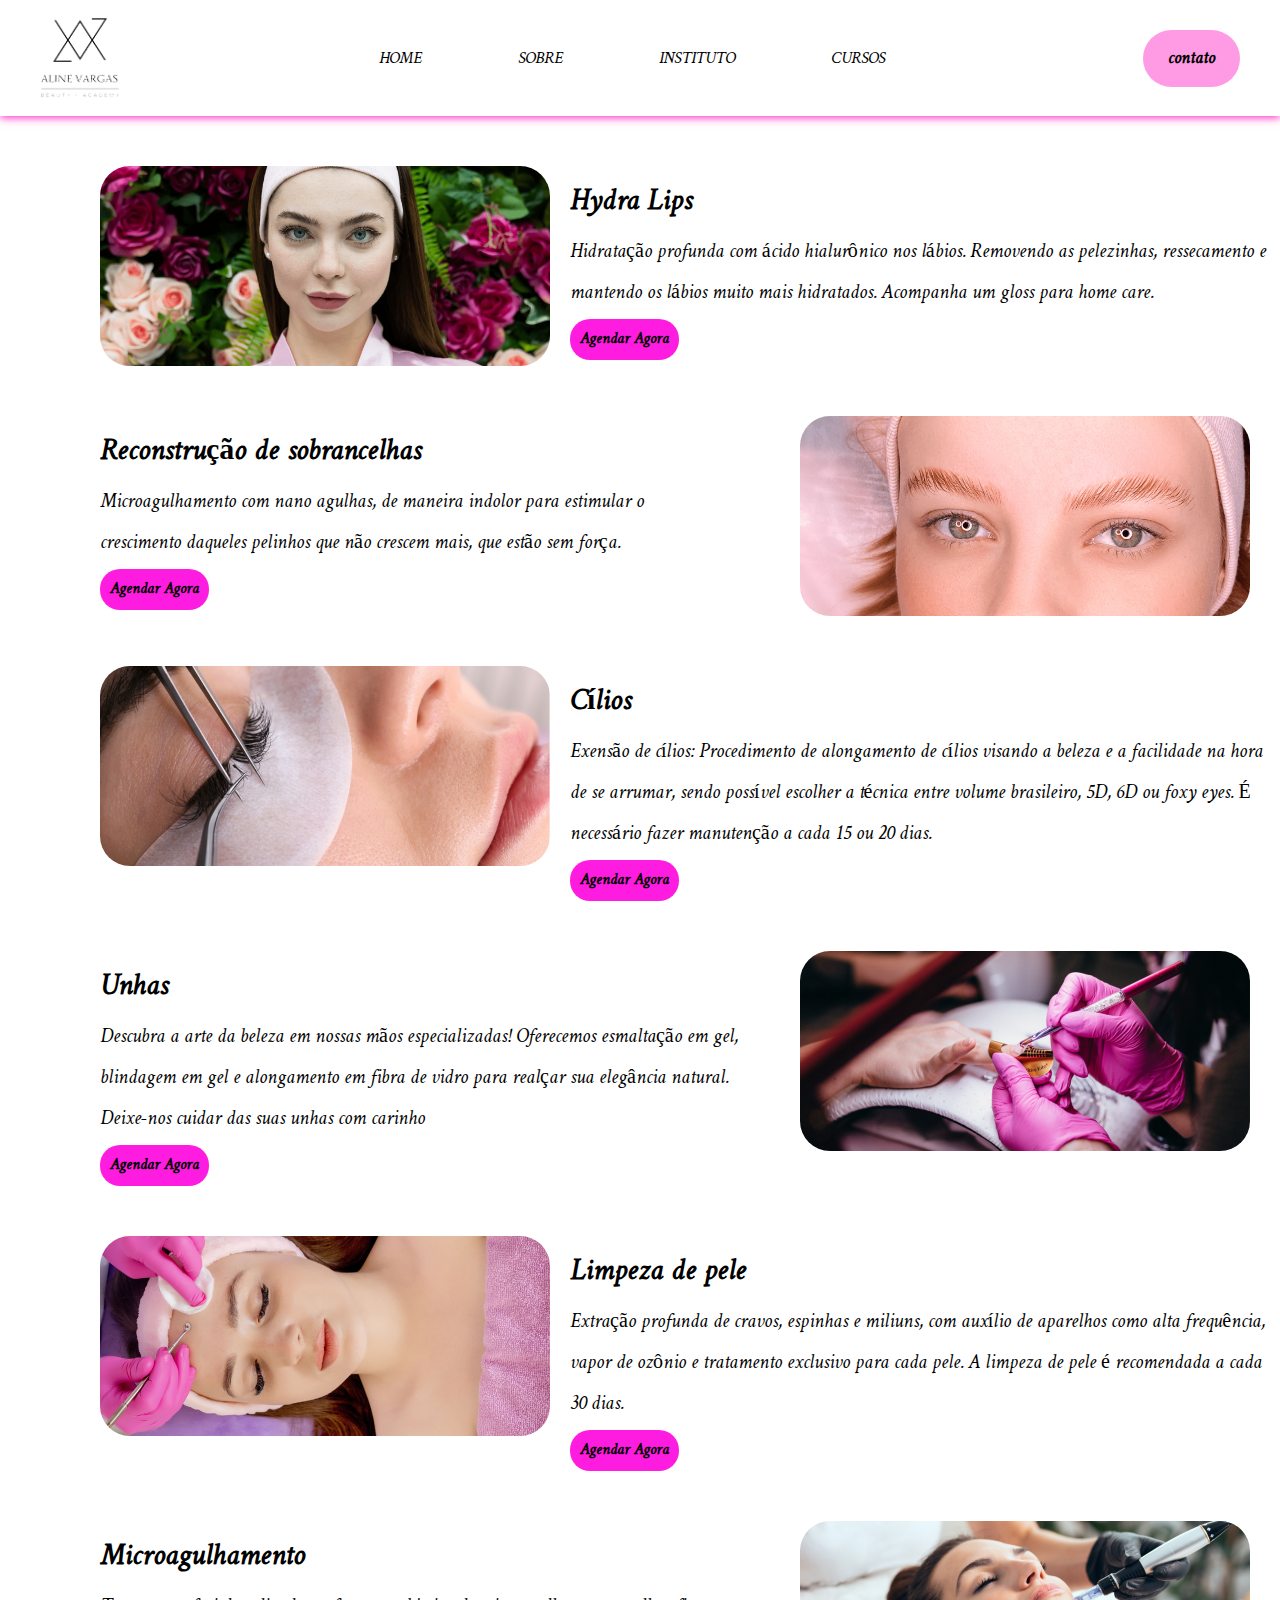
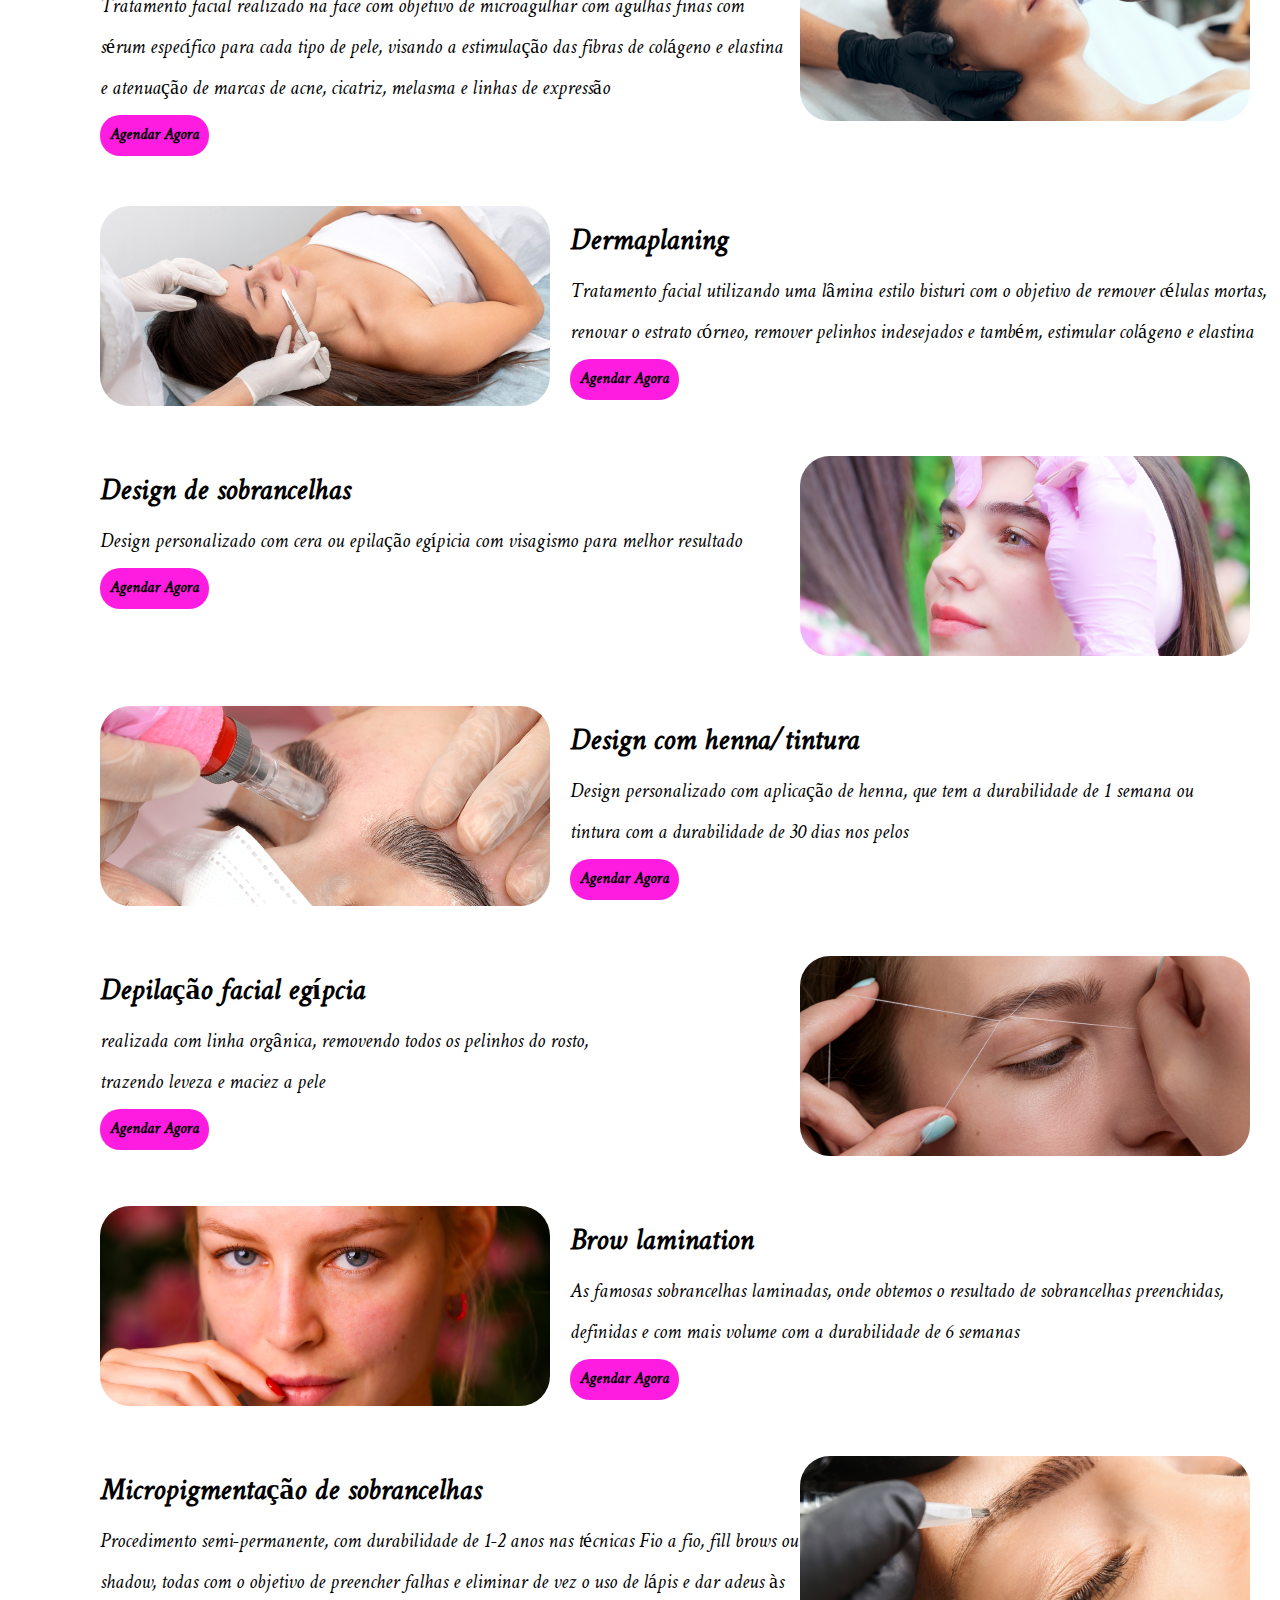
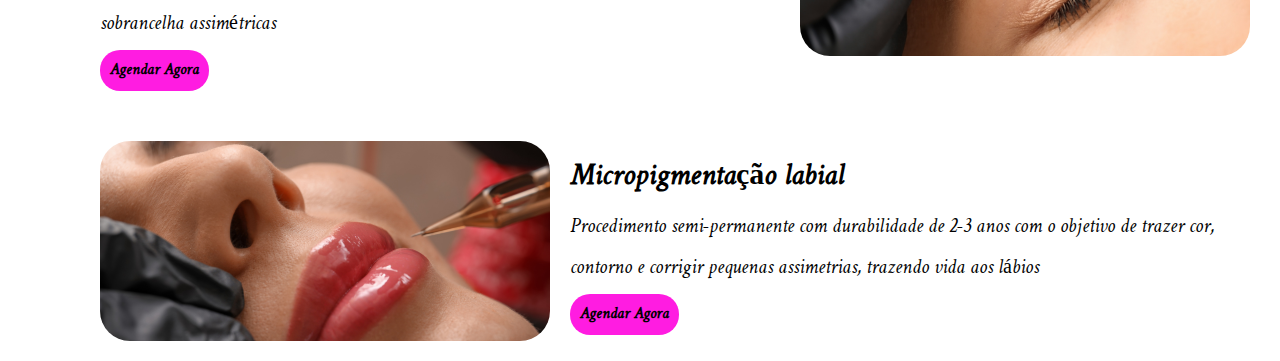
==== SISTER/procedimento.html @ 0fb9bed8 "Add files via upload" ====
<!DOCTYPE html>
<html lang="pt-BR">
<head>
    <meta charset="UTF-8">
    <meta name="viewport" content="width=device-width, initial-scale=1.0">
    <title>Procedimentos</title>
    <link rel="stylesheet" href="css/procedimento.css">
    <link rel="preconnect" href="https://fonts.googleapis.com">
    <link rel="preconnect" href="https://fonts.gstatic.com" crossorigin>
    <link href="https://fonts.googleapis.com/css2?family=Gwendolyn:wght@400;700&family=Metal&display=swap" rel="stylesheet">
</head>
<body>

    <header>
        <nav class="navigation">
            <img src="image/LOGOS ALINE 3_page-0002 (1).png" alt="logo" width="80px" height="80px">
            <ul class="nav-menu">
                <li class="nav-item"><a href="index.html">HOME</a></li>
                <li class="nav-item"><a href="sobre.html">SOBRE</a></li>
                <li class="nav-item"><a href="instituto.html">INSTITUTO</a></li>
                <li class="nav-item"><a href="cursos.html">CURSOS</a></li>
             </ul>


            <div class="contato">
                <a href="https://wa.me/message/DW2FNEF6VYGJM1"><button>contato</button></a>
            </div>
        </nav>

    </header>
    <div class="procedimento">
        <img src="image/Hydra Lips.png" alt="Procedimento 1">
        <div class="texto">
            <h1>Hydra Lips</h1>
            <p> Hidratação profunda com ácido hialurônico nos lábios. Removendo as pelezinhas, ressecamento e mantendo os lábios muito mais hidratados. Acompanha um gloss para home care.</p>
            <a href="https://wa.me/message/DW2FNEF6VYGJM1"><strong>Agendar Agora</strong></a>
        </div>
    </div>

    <div class="procedimento-direito">
        <div class="texto">
            <h1>Reconstrução de sobrancelhas</h1>
            <p>Microagulhamento com nano agulhas, de maneira indolor para estimular o <br>crescimento daqueles pelinhos que não crescem mais, que estão sem força.</p>
            <a href="https://wa.me/message/DW2FNEF6VYGJM1"><strong>Agendar Agora</strong></a>
        </div>
        <img src="image/flow-up.png" alt="Procedimento 2">
    </div>

    <div class="procedimento">
        <img src="image/cilios.png" alt="Procedimento 3">
        <div class="texto">
            <h1>Cílios</h1>
            <p> Exensão de cílios: Procedimento de alongamento de cílios visando a beleza e a facilidade na hora de se arrumar, sendo possível escolher a técnica entre volume brasileiro, 5D, 6D ou foxy eyes. É necessário fazer manutenção a cada 15 ou 20 dias. </p>
            <a href="https://wa.me/message/DW2FNEF6VYGJM1"><strong>Agendar Agora</strong></a>
        </div>
    </div>

    <div class="procedimento-direito">
        <div class="texto">
            <h1>Unhas</h1>
            <p>Descubra a arte da beleza em nossas mãos especializadas! Oferecemos esmaltação em gel, blindagem em gel e alongamento em fibra de vidro para realçar sua elegância natural. <br> Deixe-nos cuidar das suas unhas com carinho </p>
            <a href="https://wa.me/message/DW2FNEF6VYGJM1"><strong>Agendar Agora</strong></a>
        </div>
        <img src="image/unhas.png" alt="Procedimento 4">
    </div>

    <div class="procedimento">
        <img src="image/limpeza de pele.png" alt="Procedimento 5">
        <div class="texto">
            <h1>Limpeza de pele</h1>
            <p>Extração profunda de cravos, espinhas e miliuns, com auxílio de aparelhos como alta frequência, vapor de ozônio e tratamento exclusivo para cada pele. A limpeza de pele é recomendada a cada 30 dias.</p>
            <a href="https://wa.me/message/DW2FNEF6VYGJM1"><strong>Agendar Agora</strong></a>
        </div>
    </div>

    <div class="procedimento-direito">
        <div class="texto">
            <h1>Microagulhamento</h1>
            <p>Tratamento facial realizado na face com objetivo de microagulhar com agulhas finas com <br>sérum específico para cada tipo de pele, visando a estimulação das fibras de colágeno e elastina <br> e atenuação de marcas de acne, cicatriz, melasma e linhas de expressão</p>
            <a href="https://wa.me/message/DW2FNEF6VYGJM1"><strong>Agendar Agora</strong></a>
        </div>
        <img src="image/microagulhamento.png" alt="Procedimento 6">
    </div>

    <div class="procedimento">
        <img src="image/dermapleining.png" alt="Procedimento 5">
        <div class="texto">
            <h1>Dermaplaning</h1>
            <p>Tratamento facial utilizando uma lâmina estilo bisturi com o objetivo de remover células mortas, renovar o estrato córneo, remover pelinhos indesejados e também, estimular colágeno e elastina</p>
            <a href="https://wa.me/message/DW2FNEF6VYGJM1"><strong>Agendar Agora</strong></a>
        </div>
    </div>
    
    <div class="procedimento-direito">
        <div class="texto">
            <h1>Design de sobrancelhas </h1>
            <p>Design personalizado com cera ou epilação egípicia com visagismo para melhor resultado</p>
            <a href="https://wa.me/message/DW2FNEF6VYGJM1"><strong>Agendar Agora</strong></a>
        </div>
        <img src="image/design sobrancelha.png" alt="Procedimento 6">
    </div>

    <div class="procedimento">
        <img src="image/designhenna.png" alt="Procedimento 5">
        <div class="texto">
            <h1>Design com henna/tintura </h1>
            <p>Design personalizado com aplicação de henna, que tem a durabilidade de 1 semana ou <br> tintura com a durabilidade de 30 dias nos pelos</p>
            <a href="https://wa.me/message/DW2FNEF6VYGJM1"><strong>Agendar Agora</strong></a>
        </div>
    </div>

    <div class="procedimento-direito">
        <div class="texto">
            <h1>Depilação facial egípcia</h1>
            <p>realizada com linha orgânica, removendo todos os pelinhos do rosto, <br>trazendo leveza e maciez a pele</p>
            <a href="https://wa.me/message/DW2FNEF6VYGJM1"><strong>Agendar Agora</strong></a>
        </div>
        <img src="image/epilacao-facial-e-buco.jpg" alt="Procedimento 6">
    </div>

    <div class="procedimento">
        <img src="image/browlamination.png" alt="Procedimento 5">
        <div class="texto">
            <h1>Brow lamination </h1>
            <p>As famosas sobrancelhas laminadas, onde obtemos o resultado de sobrancelhas preenchidas, definidas e com mais volume com a durabilidade de 6 semanas</p>
            <a href="https://wa.me/message/DW2FNEF6VYGJM1"><strong>Agendar Agora</strong></a>
        </div>
    </div>

    <div class="procedimento-direito">
        <div class="texto">
            <h1>Micropigmentação de sobrancelhas </h1>
            <p>Procedimento semi-permanente, com durabilidade de 1-2 anos nas técnicas Fio a fio, fill brows ou shadow, todas com o objetivo de preencher falhas e eliminar de vez o uso de lápis e dar adeus às sobrancelha assimétricas</p>
            <a href="https://wa.me/message/DW2FNEF6VYGJM1"><strong>Agendar Agora</strong></a>
        </div>
        <img src="image/microdosobran.jpg" alt="Procedimento 6">
    </div>

    <div class="procedimento">
        <img src="image/microlabial.jpg" alt="Procedimento 5">
        <div class="texto">
            <h1> Micropigmentação labial</h1>
            <p>Procedimento semi-permanente com durabilidade de 2-3 anos com o objetivo de trazer cor, contorno e corrigir pequenas assimetrias, trazendo vida aos lábios</p>
            <a href="https://wa.me/message/DW2FNEF6VYGJM1"><strong>Agendar Agora</strong></a>
        </div>
    </div>
</body>
</html>
---- SISTER/css/procedimento.css ----
* {
    margin: 0px;
    padding: 0px;
    box-sizing: border-box;
    font-family: "Metal", serif;
}



.navigation {
    display: flex;
    align-items: center;
    justify-content: space-between;
    padding: 18px 40px;
    box-shadow: 0 0.1rem 0.5rem rgb(255, 56, 202);
    width: 100%;
    background-color: white;
    transition: all 0.5s;
    text-decoration: none;
}


.navigation ul {
    display: flex;
    align-items: center;
    gap: 6rem;
    list-style-type: none;

}

.navigation ul li a {
    color: rgb(0, 0, 0);
    font-size: 17px;
    font-weight: 500;
    transition: all 0, 5s;
    text-decoration: none;
    display: inline-block;
}

.navigation ul li a:hover {
    color: rgb(255, 56, 202);
    transform: scale(1.05);
}





header .contato button {
    padding: 10px 25px;
    font-size: 18px;
    font-weight: 600;
    background-color: rgb(255, 155, 228);
    border: 0px;
    border-radius: 30px;
    display: inline-block;
    transition: .2s;
    cursor: pointer;
}

header .contato button:hover {
    transform: scale(1.05);
    box-shadow: 0px 0px 6px rgb(243, 0, 178);
}

/*esquerdo*/
.procedimento {
    display: flex;
    margin-bottom: 20px;
    margin-top: 50px;
}

.procedimento img {
    width: 450px;
    height: 200px;
    margin-right: 20px;
    margin-left: 100px;
    border-radius: 30px;
    object-fit: cover;
}

.procedimento .texto {
    flex: 1;
}


.procedimento h1 {
    font-size: 30px;
    margin-top: 5px;
}

.procedimento p {
    font-size: 20px;
    margin-bottom: 5px;
    width: 700px; /* Largura fixa do contêiner de texto */
    box-sizing: border-box; /* Garante que o padding não aumente a largura do contêiner */
}


.procedimento a {
    text-decoration: none;
    background-color: #ff00dde3;
    color: black;
    padding: 4px 10px;
    border-radius: 20px;
    display: inline-block;
    transition: .2s;
    cursor: pointer;
}

.procedimento a:hover {
    transform: scale(1.05);
    box-shadow: 0px 0px 6px rgb(255, 0, 213);
}
/*esquerdo*/



/*direito*/
.procedimento-direito {
    display: flex;
    margin-bottom: 20px;
    margin-top: 50px;
}

.procedimento-direito img {
    width: 450px;
    height: 200px;
    margin-right: 100px;
    border-radius: 30px;
}

.procedimento-direito .texto {
    flex: 1;
    margin-left: 100px;
}


.procedimento-direito h1 {
    font-size: 30px;
    margin-top: 5px;
}

.procedimento-direito p {
    font-size: 20px;
    margin-bottom: 5px;
    width: 700px; /* Largura fixa do contêiner de texto */
    box-sizing: border-box; /* Garante que o padding não aumente a largura do contêiner */
}

.procedimento-direito a {
    text-decoration: none;
    background-color: #ff00dde3;
    color: black;
    padding: 4px 10px;
    border-radius: 20px;
    display: inline-block;
    transition: .2s;
    cursor: pointer;
}

.procedimento-direito a:hover {
    transform: scale(1.05);
    box-shadow: 0px 0px 6px rgb(255, 0, 213);
}
/*direito*/
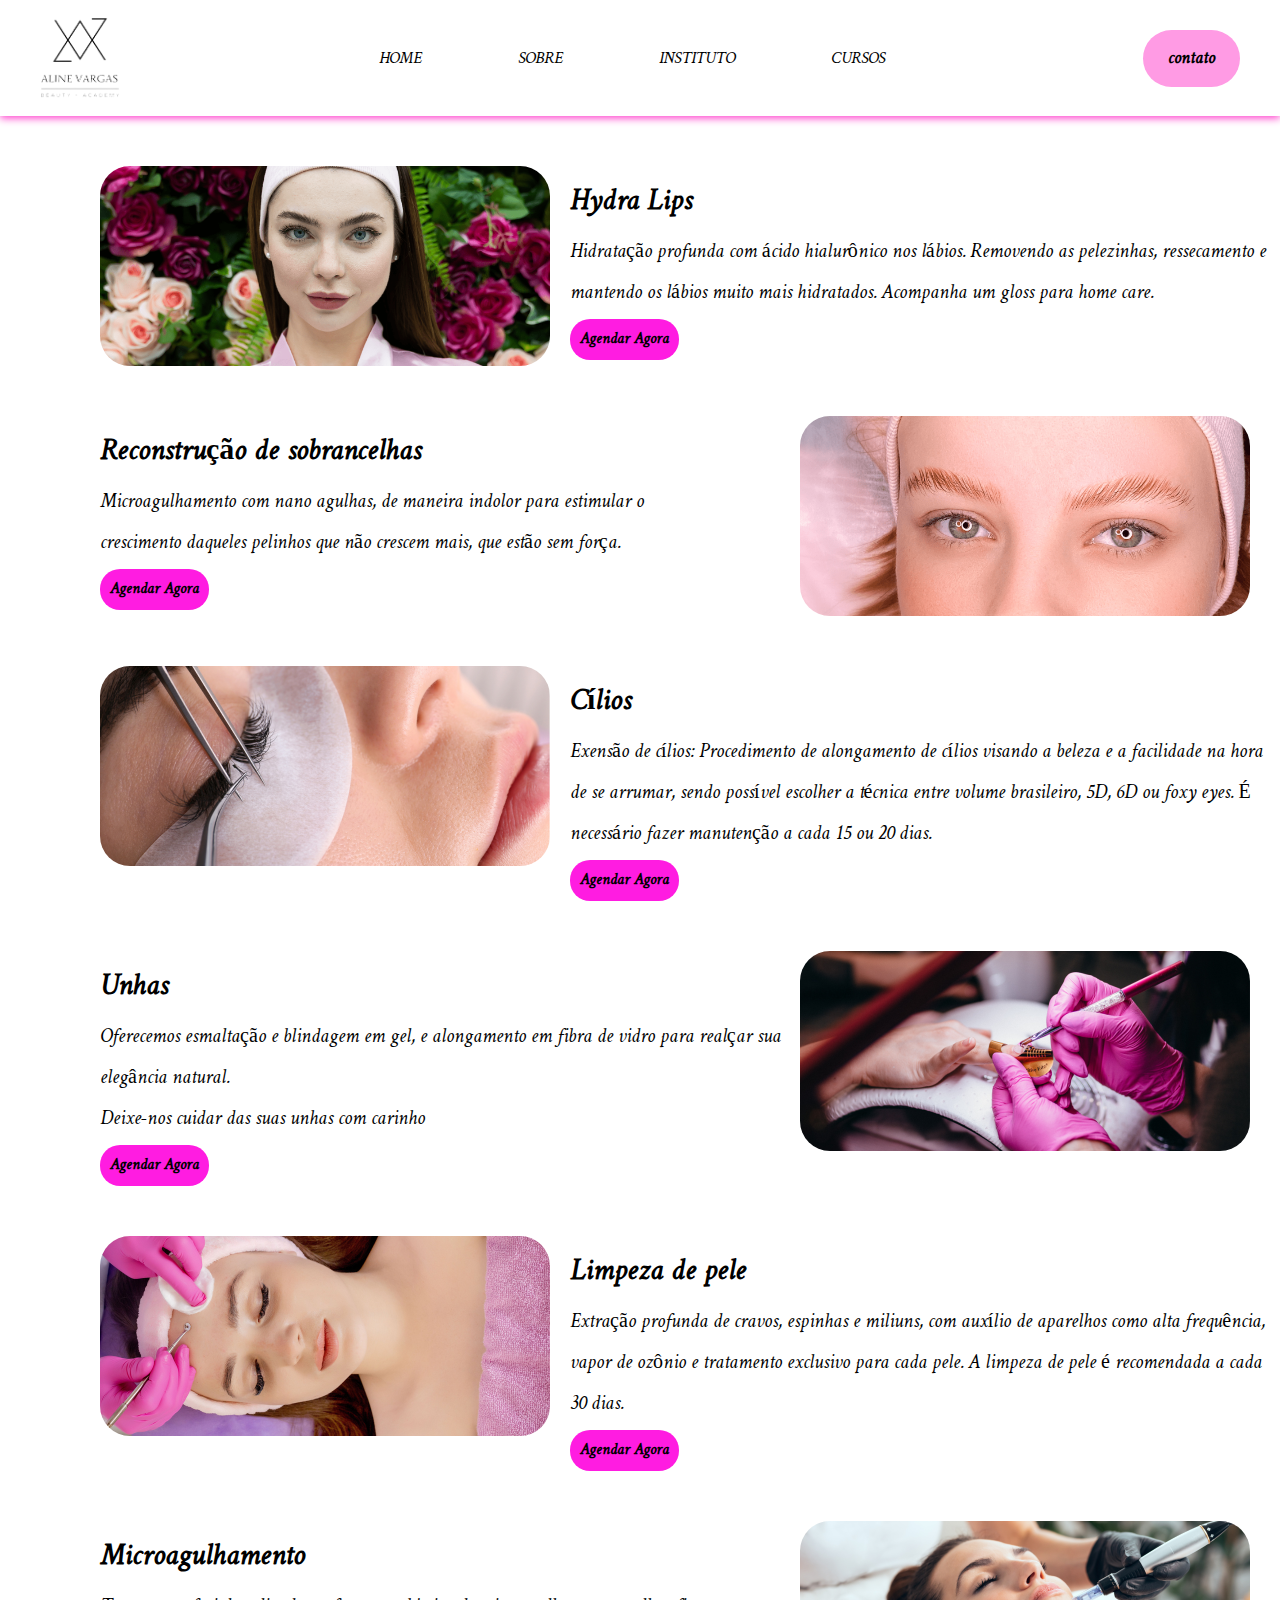
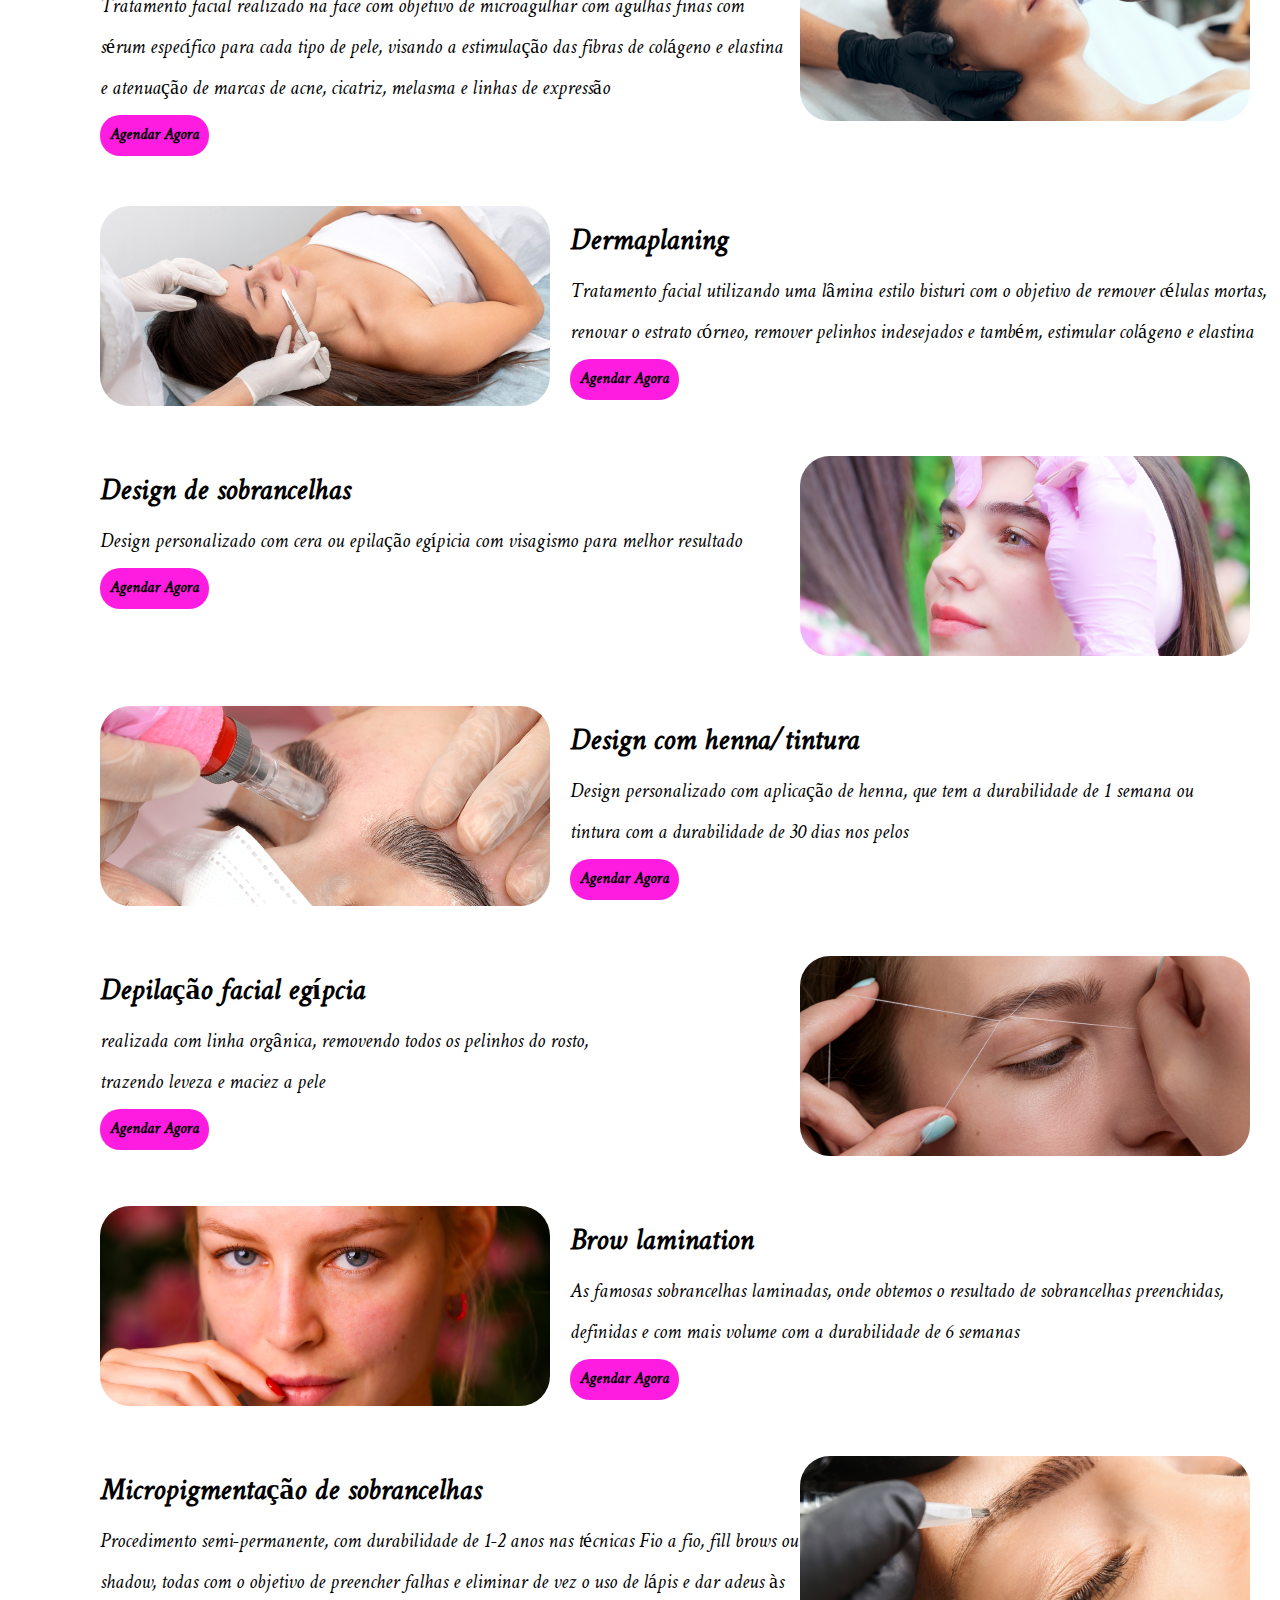
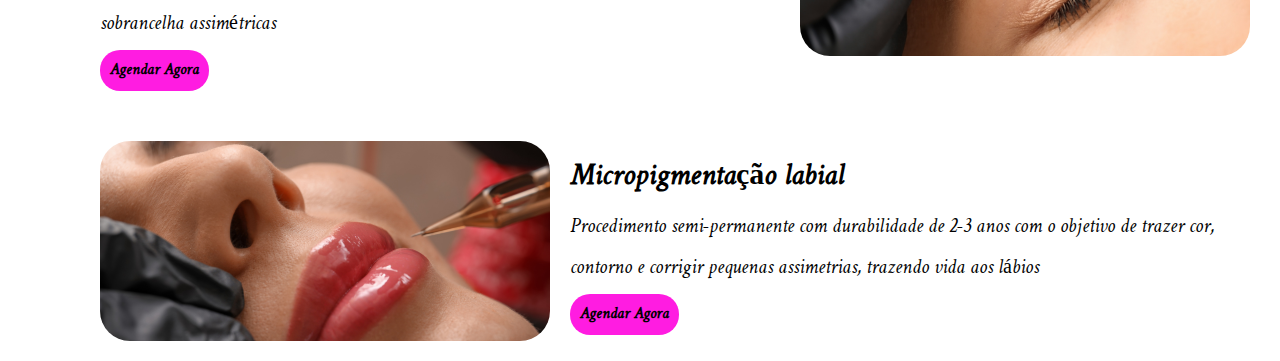
==== commit 9af4871c: "Update procedimento.html" ====
--- a/SISTER/procedimento.html
+++ b/SISTER/procedimento.html
@@ -58,7 +58,7 @@
     <div class="procedimento-direito">
         <div class="texto">
             <h1>Unhas</h1>
-            <p>Descubra a arte da beleza em nossas mãos especializadas! Oferecemos esmaltação em gel, blindagem em gel e alongamento em fibra de vidro para realçar sua elegância natural. <br> Deixe-nos cuidar das suas unhas com carinho </p>
+            <p>Oferecemos esmaltação e blindagem em gel, e alongamento em fibra de vidro para realçar sua elegância natural. <br> Deixe-nos cuidar das suas unhas com carinho </p>
             <a href="https://wa.me/message/DW2FNEF6VYGJM1"><strong>Agendar Agora</strong></a>
         </div>
         <img src="image/unhas.png" alt="Procedimento 4">
